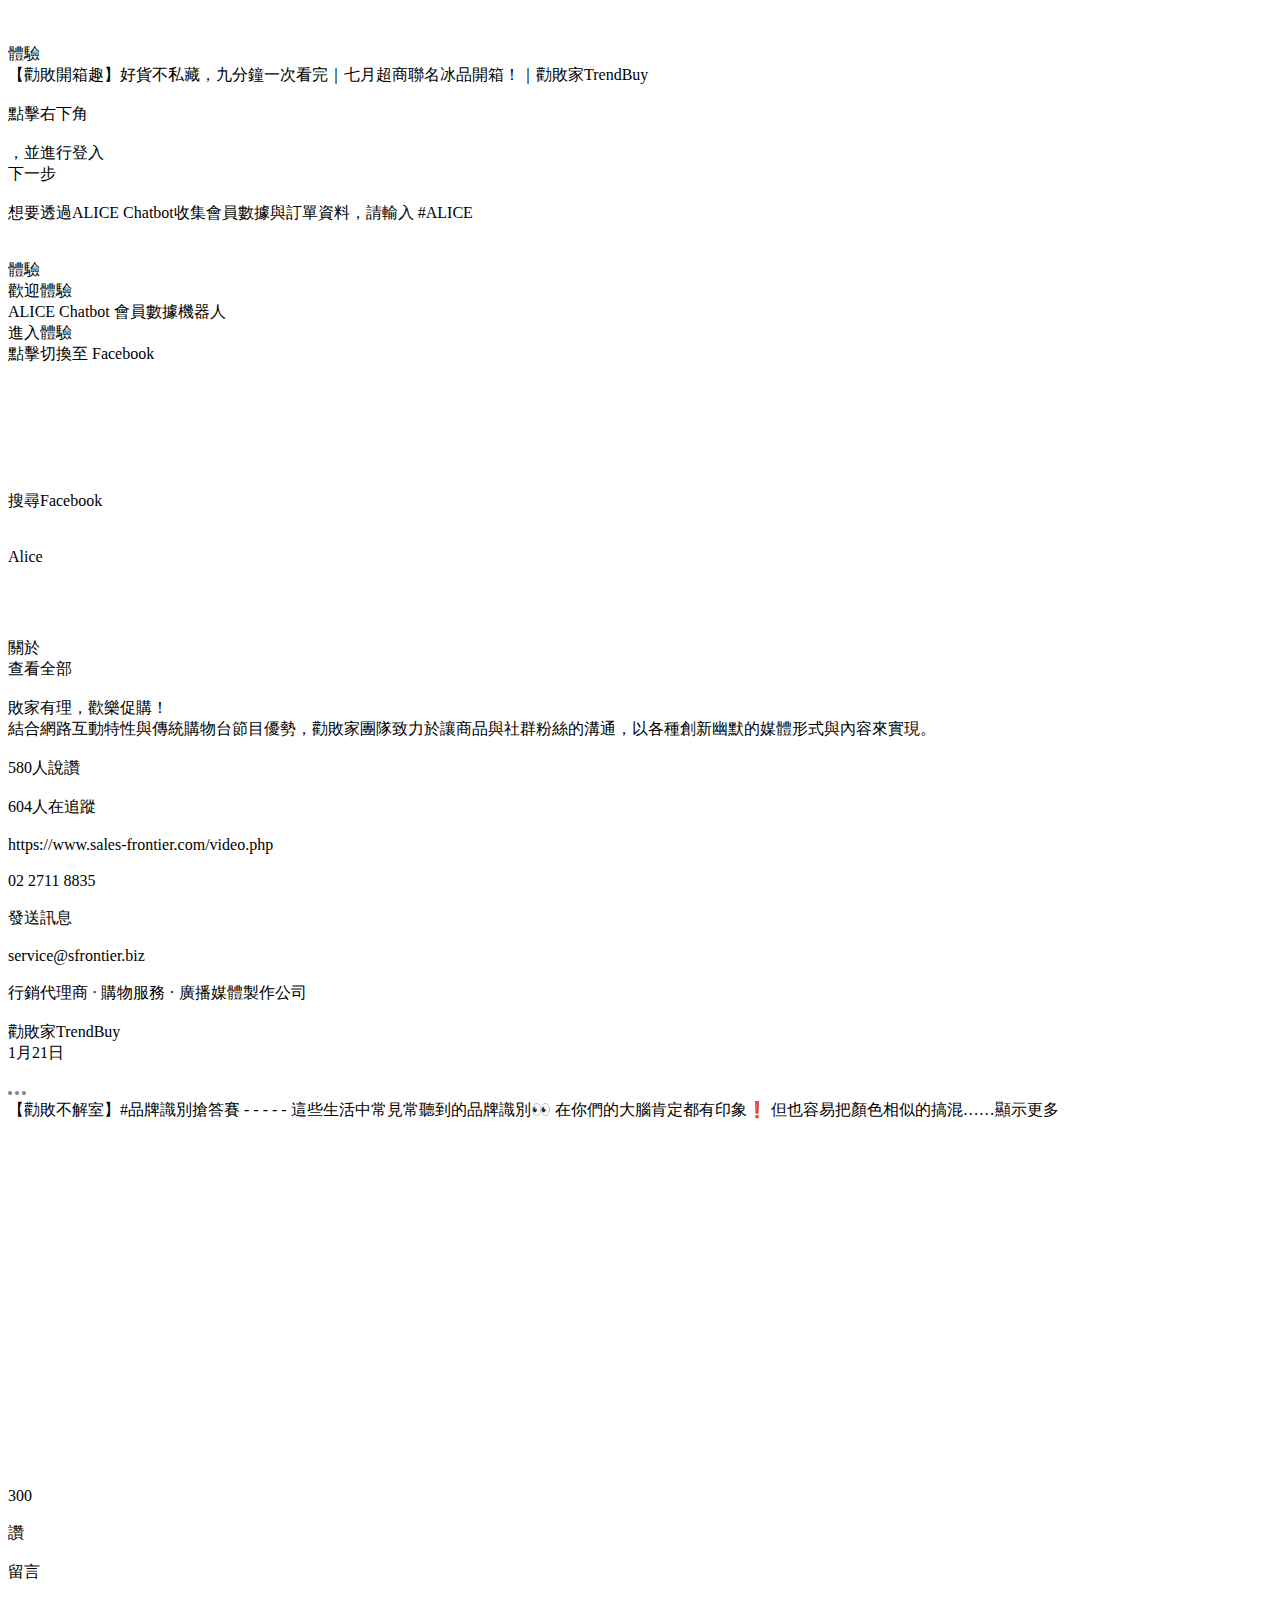
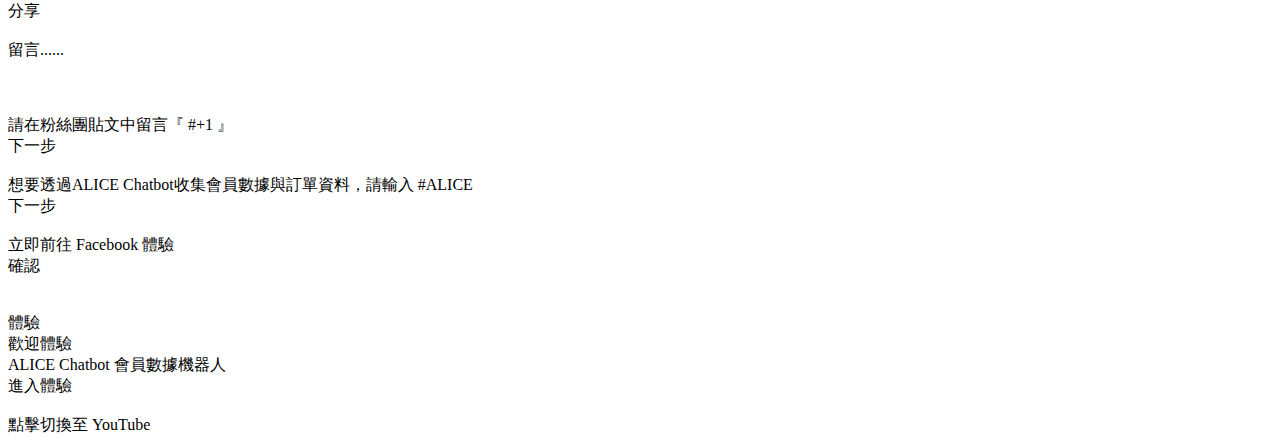
==== page.html @ ac426863 "test" ====
<!DOCTYPE html>
<html lang="zh-Hant">

<head>
    <meta charset="UTF-8">
    <meta http-equiv="X-UA-Compatible" content="IE=edge">
    <meta name="viewport" content="width=device-width, initial-scale=1.0">
    <title>ALICE chatbox</title>
    <script src="https://cdnjs.cloudflare.com/ajax/libs/lottie-web/5.9.2/lottie.min.js"
        integrity="sha512-R47oG09eydaf225nXyDdSWJ8frKwxkC7QIHXdPpbUx9KaAiC6akjpWxTBw1hb7whk7P2sJNuRhS2ljSBegnIPA=="
        crossorigin="anonymous" referrerpolicy="no-referrer"></script>
    <link rel="stylesheet" href="./css/page.css">
    <script src="https://cdnjs.cloudflare.com/ajax/libs/jquery/3.6.0/jquery.min.js"></script>
    <link rel="stylesheet" href="https://cdnjs.cloudflare.com/ajax/libs/animate.css/4.1.1/animate.min.css" />
    <style>
        .fb_dialog .fb_dialog_content iframe {
            right: 80px !important;
            bottom: 135px !important;
        }

        .fb_dialog_advanced .fb_dialog_content iframe {
            right: 80px !important;
            bottom: 135px !important;
        }

        .fb_invisible_flow span iframe {
            right: 85px !important;
            bottom: 190px !important;
            height: 500px !important;
        }

        .animate__flash {
            --animate-duration: 1.5s;
        }

        .fb_message {
            display: none;
        }
    </style>
</head>

<body>
    <div>
        <div class="page_flex">
            <div class="slider_main_img">
                <div id="case_slider_all_container" class="slider_all">
                    <div class="page_both">
                        <div class="yt">
                            <div class="yt_box box2_2">
                                <div class="yt_aside_video">
                                    <div class="yt_aside">
                                        <div class="yt_aside_img"><img class="yt_aside_img_img"
                                                src="./img/alice_logo.png" alt=""></div>
                                        <div class="yt_aside_title">
                                            <div class="yt_aside_title_img_div"><img class="yt_aside_title_img"
                                                    src="./img/yt_logo.png" alt=""></div>
                                            <div class="yt_aside_title_span">體驗</div>
                                        </div>
                                    </div>
                                    <div class="yt_main">
                                        <div class="YouTube_block_bg">
                                            <div class="YouTube_block" id="player"></div>
                                            <div class="YouTube_block_txt">
                                                【勸敗開箱趣】好貨不私藏，九分鐘一次看完｜七月超商聯名冰品開箱！｜勸敗家TrendBuy
                                            </div>
                                        </div>
                                        <div class="yt_hint_box_both">
                                            <div class="yt_hint_box yt_hint_box_1 animate__animated ">
                                                <div class="yt_hint_img_div"><img class="yt_hint_img"
                                                        src="./img/peter_avatar.png" alt=""></div>
                                                <div class="yt_hint_box_content">
                                                    <div>點擊右下角</div>
                                                    <div class="yt_hint_box_content_img_div"><img
                                                            class="yt_hint_box_content_img" src="./img/massage.svg"
                                                            alt=""></div>
                                                    <div>，並進行登入</div>
                                                    <div class="yt_pop_box_btn yt_pop_box_btn1">下一步</div>
                                                </div>
                                            </div>
                                        </div>
                                        <div class="yt_hint_box_both">
                                            <div class="yt_hint_box yt_hint_box_2 animate__animated animate__flash">
                                                <div class="yt_hint_img_div"><img class="yt_hint_img"
                                                        src="./img/peter_avatar.png" alt=""></div>
                                                <div class="yt_hint_box_content yt_hint_box_content_2">
                                                    想要透過ALICE Chatbot收集會員數據與訂單資料，請輸入 <span class="fb_blue">#ALICE</span>
                                                </div>
                                            </div>
                                        </div>
                                    </div>
                                </div>
                                <div class="yt_loding" id="yt_loding">
                                    <div class="yt_loding_bg">
                                        <div class="yt_loding_aside">
                                            <div class="yt_loding_aside_img">
                                                <img class="yt_loding_aside_img_img" src="./img/alice_logo.png" alt="">
                                            </div>
                                            <div class="yt_loding_aside_title">
                                                <div class="yt_loding_aside_title_img_div"><img
                                                        class="yt_loding_aside_title_img" src="./img/yt_logo.png"
                                                        alt=""></div>
                                                <div class="yt_loding_aside_title_span">體驗</div>
                                            </div>
                                        </div>
                                        <div class="yt_loding_peter_all">
                                            <div class="yt_loding_peter_div">
                                                <div class="yt_loding_peter_txt">歡迎體驗<br>
                                                    ALICE Chatbot 會員數據機器人
                                                </div>
                                                <div class="loding_peter_btn" id="yt_loding_close_btn">進入體驗</div>
                                            </div>
                                            <div class="yt_peter_head_div">
                                                <div class="yt_peter_head" id="yt_peter_head"></div>
                                            </div>
                                        </div>
                                        <div class="loding_tab_btn loding_tab_btn_yt">
                                            <div class="loding_tab_btn_txt">點擊切換至 Facebook</div>
                                            <div class="loding_tab_btn_img">
                                                <img src="./img/arrow.gif" alt="">
                                            </div>
                                        </div>
                                    </div>
                                </div>
                                <div class="slider_arrow slider_arrow_right" id="slider_arrow_right">
                                    <div><img class="slider_img_icon" src="./img/tab_facebook.svg" alt=""></div>
                                    <div class="slider_img_txt_div"><img class="slider_img_txt" src="./img/fb_logo.png"
                                            alt=""></div>
                                </div>
                            </div>
                        </div>
                    </div>
                    <div class="page_both">
                        <div class="fb">
                            <div class="fb_box">
                                <!-- tab -->
                                <div class="slider_arrow slider_arrow_left" id="slider_arrow_left">
                                    <div><img class="slider_img_icon" src="./img/tab_youtube.svg" alt=""></div>
                                    <div class="slider_img_txt_div_yt"><img class="slider_img_txt_yt"
                                            src="./img/yt_logo.png" alt=""></div>
                                </div><!-- tab -->
                                <div>
                                    <div class="fb_box_content">
                                        <div class="fb_nav_1">
                                            <div class="fb_nav_1_all">
                                                <div class="fb_nav_1_logo">
                                                    <img class="fb_nav_1_logo_icon" src="./img/facebook_logo.svg"
                                                        alt="">
                                                    <div class="fb_nav_1_search_bar">
                                                        <div class="fb_nav_1_search_bar_img"><img
                                                                src="./img/icon_search.svg" alt=""></div>
                                                        <div class="fb_nav_1_search_bar_txt">搜尋Facebook</div>
                                                    </div>
                                                </div>

                                                <div class="fb_nav_1_menu_icon">
                                                    <img src="./img/icon_home.svg" alt="">
                                                    <img src="./img/icon_video.svg" alt="">
                                                    <img src="./img/icon_shop.svg" alt="">
                                                    <img src="./img/icon_group.svg" alt="">
                                                    <img src="./img/icon_game.svg" alt="">
                                                </div>

                                                <div class="fb_nav_1_end">
                                                    <div class="fb_nav_1_user">
                                                        <div class="fb_nav_1_user_icon"><img
                                                                src="./img/peter_avatar.png" alt=""></div>
                                                        <div class="fb_nav_1_user_txt">Alice</div>
                                                    </div>
                                                    <div class="fb_nav_1_end_div"><img src="./img/icon_function.svg"
                                                            alt=""></div>
                                                    <div class="fb_nav_1_end_div"><img
                                                            src="./img/icon_massage_black.svg" alt=""></div>
                                                    <div class="fb_nav_1_end_div"><img src="./img/icon_bell.svg" alt="">
                                                    </div>
                                                    <div class="fb_nav_1_end_div"><img src="./img/icon_polygon.svg"
                                                            alt=""></div>
                                                </div>
                                            </div>
                                        </div>
                                        <div class="fb_content_all">
                                            <div class="fb_content">
                                                <div class="fb_content_r">
                                                    <div class="fb_content_r_all">
                                                        <div class="fb_content_r_title">
                                                            <div class="fb_content_r_title1">關於</div>
                                                            <div class="fb_content_r_title2">查看全部</div>
                                                        </div>
                                                        <div class="fb_content_r_about_all">
                                                            <div class="fb_content_r_about">
                                                                <div class="fb_content_r_about_icon"><img
                                                                        src="./img/icon_introduce.svg" alt=""></div>
                                                                <div class="fb_content_r_about_txt">敗家有理，歡樂促購！ <br>
                                                                    結合網路互動特性與傳統購物台節目優勢，勸敗家團隊致力於讓商品與社群粉絲的溝通，以各種創新幽默的媒體形式與內容來實現。
                                                                </div>
                                                            </div>
                                                            <div class="fb_content_r_about">
                                                                <div class="fb_content_r_about_icon"><img
                                                                        src="./img/icon_like.svg" alt=""></div>
                                                                <div class="fb_content_r_about_txt">580人說讚</div>
                                                            </div>
                                                            <div class="fb_content_r_about">
                                                                <div class="fb_content_r_about_icon"><img
                                                                        src="./img/icon_track.svg" alt=""></div>
                                                                <div class="fb_content_r_about_txt">604人在追蹤</div>
                                                            </div>
                                                            <div class="fb_content_r_about">
                                                                <div class="fb_content_r_about_icon"><img
                                                                        src="./img/icon_world.svg" alt=""></div>
                                                                <div class="fb_content_r_about_txt fb_blue">
                                                                    https://www.sales-frontier.com/video.php</div>
                                                            </div>
                                                            <div class="fb_content_r_about">
                                                                <div class="fb_content_r_about_icon"><img
                                                                        src="./img/icon_phone.svg" alt=""></div>
                                                                <div class="fb_content_r_about_txt">02 2711 8835</div>
                                                            </div>
                                                            <div class="fb_content_r_about">
                                                                <div class="fb_content_r_about_icon"><img
                                                                        src="./img/icon_massage.svg" alt=""></div>
                                                                <div class="fb_content_r_about_txt fb_blue">發送訊息</div>
                                                            </div>
                                                            <div class="fb_content_r_about">
                                                                <div class="fb_content_r_about_icon"><img
                                                                        src="./img/icon_mail.svg" alt=""></div>
                                                                <div class="fb_content_r_about_txt fb_blue">
                                                                    service@sfrontier.biz</div>
                                                            </div>
                                                            <div class="fb_content_r_about">
                                                                <div class="fb_content_r_about_icon"><img
                                                                        src="./img/icon_file.svg" alt=""></div>
                                                                <div class="fb_content_r_about_txt1 fb_blue ">行銷代理商 ·
                                                                    購物服務 · 廣播媒體製作公司</div>
                                                            </div>
                                                        </div>
                                                    </div>
                                                </div>
                                                <div class="fb_content_l">
                                                    <div class="fb_content_l_all">
                                                        <div class="fb_content_l_title">
                                                            <div class="fb_content_l_title_all">
                                                                <div class="fb_content_l_title_img"><img
                                                                        src="./img/prodigal.jpg" alt=""></div>
                                                                <div class="fb_content_l_title_txt">
                                                                    <div class="fb_content_l_title_txt_name">勸敗家TrendBuy
                                                                    </div>
                                                                    <div class="fb_content_l_title_txt_flex">
                                                                        <div class="fb_content_l_title_txt_date">1月21日
                                                                        </div>
                                                                        <div class="fb_content_l_title_txt_icon"><img
                                                                                src="./img/group.svg" alt=""></div>
                                                                    </div>
                                                                </div>
                                                            </div>
                                                            <div class="">
                                                                <svg width="18" height="5" viewBox="0 0 18 5"
                                                                    fill="none" xmlns="http://www.w3.org/2000/svg">
                                                                    <circle cx="2.07692" cy="2.07692" r="2.07692"
                                                                        fill="#878787" />
                                                                    <circle cx="8.9999" cy="2.07692" r="2.07692"
                                                                        fill="#878787" />
                                                                    <circle cx="15.9232" cy="2.07692" r="2.07692"
                                                                        fill="#878787" />
                                                                </svg>
                                                            </div>
                                                        </div>
                                                        <div class="fb_content_l_word">
                                                            【勸敗不解室】#品牌識別搶答賽
                                                            - - - - -
                                                            這些生活中常見常聽到的品牌識別👀
                                                            在你們的大腦肯定都有印象❗
                                                            但也容易把顏色相似的搞混……顯示更多
                                                        </div>
                                                        <div class="fb_video"><iframe width="613.09" height="343.83"
                                                                src="https://www.youtube.com/embed/gId9xFyID0o"
                                                                title="YouTube video player" frameborder="0"
                                                                allow="accelerometer; autoplay; clipboard-write; encrypted-media; gyroscope; picture-in-picture"
                                                                allowfullscreen></iframe>

                                                        </div>
                                                        <div class="fb_content_l_bottom">
                                                            <div class="fb_content_l_bottom_1">
                                                                <div class="fb_content_l_bottom_1_icon"><img
                                                                        src="./img/icon_like_massage.svg" alt=""></div>
                                                                <div class="fb_content_l_bottom_1_num">300</div>
                                                            </div>
                                                            <div class="fb_content_l_line"></div>
                                                            <div class="fb_content_l_bottom_2">
                                                                <div class="fb_content_l_bottom_2_group">
                                                                    <div class="fb_content_l_bottom_2_icon">
                                                                        <img src="./img/icon_like_white.svg" alt="">
                                                                    </div>
                                                                    <div class="fb_content_l_bottom_2_txt">讚</div>
                                                                </div>
                                                                <div class="fb_content_l_bottom_2_group">
                                                                    <div class="fb_content_l_bottom_2_icon">
                                                                        <img src="./img/icon_massages.svg" alt="">
                                                                    </div>
                                                                    <div class="fb_content_l_bottom_2_txt">留言</div>
                                                                </div>
                                                                <div class="fb_content_l_bottom_2_group">
                                                                    <div class="fb_content_l_bottom_2_icon">
                                                                        <img src="./img/icon_share.svg" alt="">
                                                                    </div>
                                                                    <div class="fb_content_l_bottom_2_txt">分享</div>
                                                                </div>
                                                            </div>
                                                            <div class="fb_content_l_line"></div>
                                                            <div class="fb_content_l_bottom_3">
                                                                <div class="fb_content_l_bottom_3_icon"><img
                                                                        src="./img/avatar_line.svg" alt=""></div>
                                                                <div class="fb_content_l_bottom_3_content">
                                                                    <div class="fb_content_l_bottom_3_content_txt">
                                                                        留言......</div>
                                                                    <div class="fb_content_l_bottom_3_content_icon">
                                                                        <img src="./img/icon_emoji.svg" alt="">
                                                                        <img src="./img/icon_camera.svg" alt="">
                                                                        <img src="./img/icon_gif.svg" alt="">
                                                                        <img src="./img/icon_sticker.svg" alt="">
                                                                    </div>
                                                                </div>
                                                            </div>
                                                            <div class="fb_content_l_bottom_3_gif">
                                                                <div id="fb_content_gif_img"></div>
                                                                <!-- <div class="fb_content_l_bottom_3_content_icon2">
                                                                    <img src="./img/icon_emoji.svg" alt="">
                                                                    <img src="./img/icon_camera.svg" alt="">
                                                                    <img src="./img/icon_gif.svg" alt="">
                                                                    <img src="./img/icon_sticker.svg" alt="">
                                                                </div> -->
                                                            </div>
                                                            <div class="fb_content_l_bottom_3_img">
                                                                <img src="./img/fb_massage.png" alt="">
                                                            </div>
                                                            <div class="fb_content_l_bottom_3_gif2">
                                                                <div class="fb_content_gif_keyin"
                                                                    id="fb_content_gif_keyin"></div>
                                                            </div>
                                                        </div>
                                                    </div>
                                                </div>
                                            </div>
                                        </div>
                                    </div>
                                </div>
                            </div>
                            <div class="fb_pop_box">
                                <div class="fb_pop_box_big_bg fb_pop_box_big_bg1">
                                    <div class="fb_pop_box_bg fb_pop_box_bg1">
                                        <div class="fb_pop_box_img"><img src="./img/peter_avatar.png" alt="">
                                        </div>
                                        <div class="fb_pop_box_txt">請在粉絲團貼文中留言『 <span class="fb_blue">#+1</span>
                                            』</div>
                                        <div class="fb_pop_box_btn fb_pop_box_btn1">下一步</div>
                                    </div>
                                </div>
                                <div class="fb_pop_box_big_bg fb_pop_box_big_bg2">
                                    <div class="fb_pop_box_bg fb_pop_box_bg2">
                                        <div class="fb_pop_box_img fb_pop_box_img2"><img src="./img/peter_avatar.png"
                                                alt=""></div>
                                        <div class="fb_pop_box_txt fb_pop_box_txt2">
                                            想要透過ALICE Chatbot收集會員數據與訂單資料，請輸入 <span class="fb_blue">#ALICE</span>
                                        </div>
                                        <div class="fb_pop_box_btn fb_pop_box_btn2">下一步</div>
                                    </div>
                                </div>
                                <div class="fb_pop_box_big_bg fb_pop_box_big_bg3">
                                    <div class="fb_pop_box_bg fb_pop_box_bg3">
                                        <div class="fb_pop_box_img">
                                            <img src="./img/peter_avatar.png" alt="">
                                        </div>
                                        <div class="fb_pop_box_txt">立即前往 Facebook 體驗</div>
                                        <div class="fb_pop_box_btn fb_pop_box_btn3">確認</div>
                                    </div>
                                </div>
                            </div>
                            <div class="fb_loding" id="fb_loding">
                                <div class="fb_loding_bg">
                                    <div class="fb_aside">
                                        <div class="fb_aside_img"><img class="fb_aside_img_img"
                                                src="./img/alice_logo.png" alt=""></div>
                                        <div class="fb_aside_title">
                                            <div class="fb_aside_title_img_div">
                                                <img class="fb_aside_title_img" src="./img/fb_logo.png" alt="">
                                            </div>
                                            <div class="fb_aside_title_span">體驗</div>
                                        </div>
                                    </div>
                                    <div class="fb_loding_peter_all">
                                        <div class="fb_loding_peter_div">
                                            <div class="fb_loding_peter_txt">歡迎體驗<br>
                                                ALICE Chatbot 會員數據機器人
                                            </div>
                                            <div class="loding_peter_btn loding_peter_btn2" id="fb_loding_close_btn">
                                                進入體驗</div>
                                        </div>
                                        <div class="fb_peter_head_div">
                                            <div class="fb_peter_head" id="fb_peter_head"></div>
                                        </div>
                                    </div>
                                    <div class="loding_tab_btn loding_tab_btn_fb">
                                        <div class="loding_tab_btn_img2">
                                            <img src="./img/arrow.gif" alt="">
                                        </div>
                                        <div class="loding_tab_btn_txt">點擊切換至 YouTube</div>

                                    </div>
                                </div>
                            </div>
                        </div>
                    </div>
                </div>

            </div>
        </div>
        <!-- Messenger 洽談外掛程式 Code -->
        <div class="fb_message" id="fb_message">
            <!-- Messenger 洽談外掛程式 Code -->
            <div id="fb-root"></div>

            <!-- Your 洽談外掛程式 code -->
            <div id="fb-customer-chat" class="fb-customerchat">
            </div>
        </div>
    </div>
    </div>
    <script> //切換＃後方網址判斷式
        var url = location.hash;
        const url_container = document.getElementById('case_slider_all_container');
        const fb_message_container = document.getElementById('fb-root');
        if (url === '#AliceChatBox2') {
            url_container.style.position = 'relative';
            url_container.style.right = '50%';
            fb_message_container.style.display = 'none';
        }
        function fb_play_btn() {
            setTimeout(function () {
                $("div.fb_loding_peter_div").fadeIn(1000);
            }, 1000);
            setTimeout(function () {
                $("div.loding_tab_btn_fb").fadeIn(1000);
                $("div.loding_tab_btn_fb").css('display', 'flex');
            }, 2000);
            setTimeout(function () {
                $("div.fb_loding").fadeOut(1000);
            }, 7000);
            // ==============  fb淡入 ===============
            $("#fb_loding_close_btn").click(function () {
                $(".fb_pop_box_bg1").fadeIn(1000);
                $(".fb_pop_box_bg1").css('display', 'flex');
            });
            setTimeout(function () {
                $(".fb_pop_box_bg1").fadeIn(1000);
                $(".fb_pop_box_bg1").css('display', 'flex');
            }, 8000);
        };
        function yt_play_btn() {
            setTimeout(function () {
                $("div.yt_loding_peter_div").fadeIn(1000);
            }, 1000);
            setTimeout(function () {
                $("div.loding_tab_btn_yt").fadeIn(1000);
                $("div.loding_tab_btn_yt").css('display', 'flex');
            }, 2000);
            setTimeout(function () {
                $("div.yt_loding").fadeOut(1000);
            }, 7000);
            // ==============  yt閃爍動畫  ===============
            $("#yt_loding_close_btn").click(function () {
                $(".yt_hint_box_1").addClass('animate__flash');
            });
            setTimeout(function () {
                $(".yt_hint_box_1").addClass('animate__flash');
            }, 8000);
        };

        if (url === '#AliceChatBox2') {
            fb_play_btn();
        };
        if (url === '#AliceChatBox1') {
            yt_play_btn();
        };

        const fb_arrow_left = document.getElementById('slider_arrow_left');
        const yt_arrow_right = document.getElementById('slider_arrow_right');
        fb_arrow_left.addEventListener('click', function () {
            yt_play_btn();
        });
        yt_arrow_right.addEventListener('click', function () {
            fb_play_btn();
        });
        // ==========================  loging 頁面的peter json動畫  =============================
        const yt = lottie.loadAnimation({
            container: yt_peter_head,
            animType: 'svg',
            loop: true,
            path: './img/animate/peter_yt/peter1-1.json',
        });
        const fb = lottie.loadAnimation({
            container: fb_peter_head,
            animType: 'svg',
            loop: true,
            path: './img/animate/peter_fb/peter2.json',
        });

    </script>


    <script src="./js/page.js"></script>


    <script>
        var chatbox = document.getElementById('fb-customer-chat');
        chatbox.setAttribute("page_id", "106663684732994");
        chatbox.setAttribute("attribution", "biz_inbox");
    </script>

    <!-- Your SDK code -->
    <script>
        window.fbAsyncInit = function () {
            FB.init({
                xfbml: true,
                version: 'v13.0'
            });
        };

        (function (d, s, id) {
            var js, fjs = d.getElementsByTagName(s)[0];
            if (d.getElementById(id)) return;
            js = d.createElement(s); js.id = id;
            js.src = 'https://connect.facebook.net/zh_TW/sdk/xfbml.customerchat.js';
            fjs.parentNode.insertBefore(js, fjs);
        }(document, 'script', 'facebook-jssdk'));
    </script>














    <script>  // yt script
        // ==============  yt點擊登入後換div 字  ===============
        $(".yt_pop_box_btn1").click(function () {
            $(".yt_hint_box_1").css('display', 'none');
            $(".yt_hint_box_2").css('display', 'flex');
        });
        // $("._a2zk").click(function () {
        //     $(".yt_hint_box_1").css('display', 'none');
        //     $(".yt_hint_box_2").css('display', 'flex');
        // });
        // ==============  yt -> fb message 延後顯示===============
        $("#yt_loding_close_btn").click(function () {
            setTimeout(function () {
                $(".fb_message").css('display', 'flex');
            }, 3000);
        });
        setTimeout(function () {
            $(".fb_message").css('display', 'flex');
        }, 9000);
        $(".yt_aside").click(function () {
            window.location.href = "./index.html";
        });
    </script>
    <script>// fb script
        const fb_gif = lottie.loadAnimation({
            container: fb_content_gif_img,
            animType: 'svg',
            loop: false,
            autoplay: false,
            path: './img/animate/key+1/alice1.json',
        });
        const fb_gif2 = lottie.loadAnimation({
            container: fb_content_gif_keyin,
            animType: 'svg',
            loop: false,
            autoplay: false,
            path: './img/animate/keyin/alice2.json',
        });
        // ==============  fb 點選下一步 移除灰底 ===============
        $(".fb_pop_box_btn1").click(function () {
            $(".fb_pop_box_big_bg1").css('display', 'none');
            $(".fb_content_l_bottom_3").css('display', 'none');
            $(".fb_content_l_bottom_3_gif").css('display', 'block');
            fb_gif.play();
            // $(document).ready(function () {
            //     $(".fb_content_l_bottom_3_gif").prepend('<div id="fb_content_gif_img"></div>');
            // });
            setTimeout(function () {
                $(".fb_content_l_bottom_3_img").animate({ bottom: '0px' });
            }, 2000);
            setTimeout(function () {
                $(".fb_pop_box_big_bg2").css('display', 'block');
                $(".fb_pop_box_bg2").fadeIn(1000);
                $(".fb_pop_box_bg2").css('display', 'flex');
            }, 3000);
        });
        // ============= 第二個 下一步 ==================
        $(".fb_pop_box_btn2").click(function () {
            $(".fb_pop_box_big_bg2").css('display', 'none');
            $(".fb_content_l_bottom_3_img").css('display', 'none');
            setTimeout(function () {
                $(".fb_content_l_bottom_3_gif2").animate({ bottom: '0px' });
                fb_gif2.play();
            }, 800);

            setTimeout(function () {
                $(".fb_pop_box_big_bg3").css('display', 'block');
                $(".fb_pop_box_bg3").fadeIn(1000);
                $(".fb_pop_box_bg3").css('display', 'flex');
            }, 3000);
        });
        // ============= 第三個 下一步 ==================
        $(".fb_pop_box_btn3").click(function () {
            window.location.href = "https://www.facebook.com/TrendBuyChannel/";
        });
    </script>

</body>

</html>
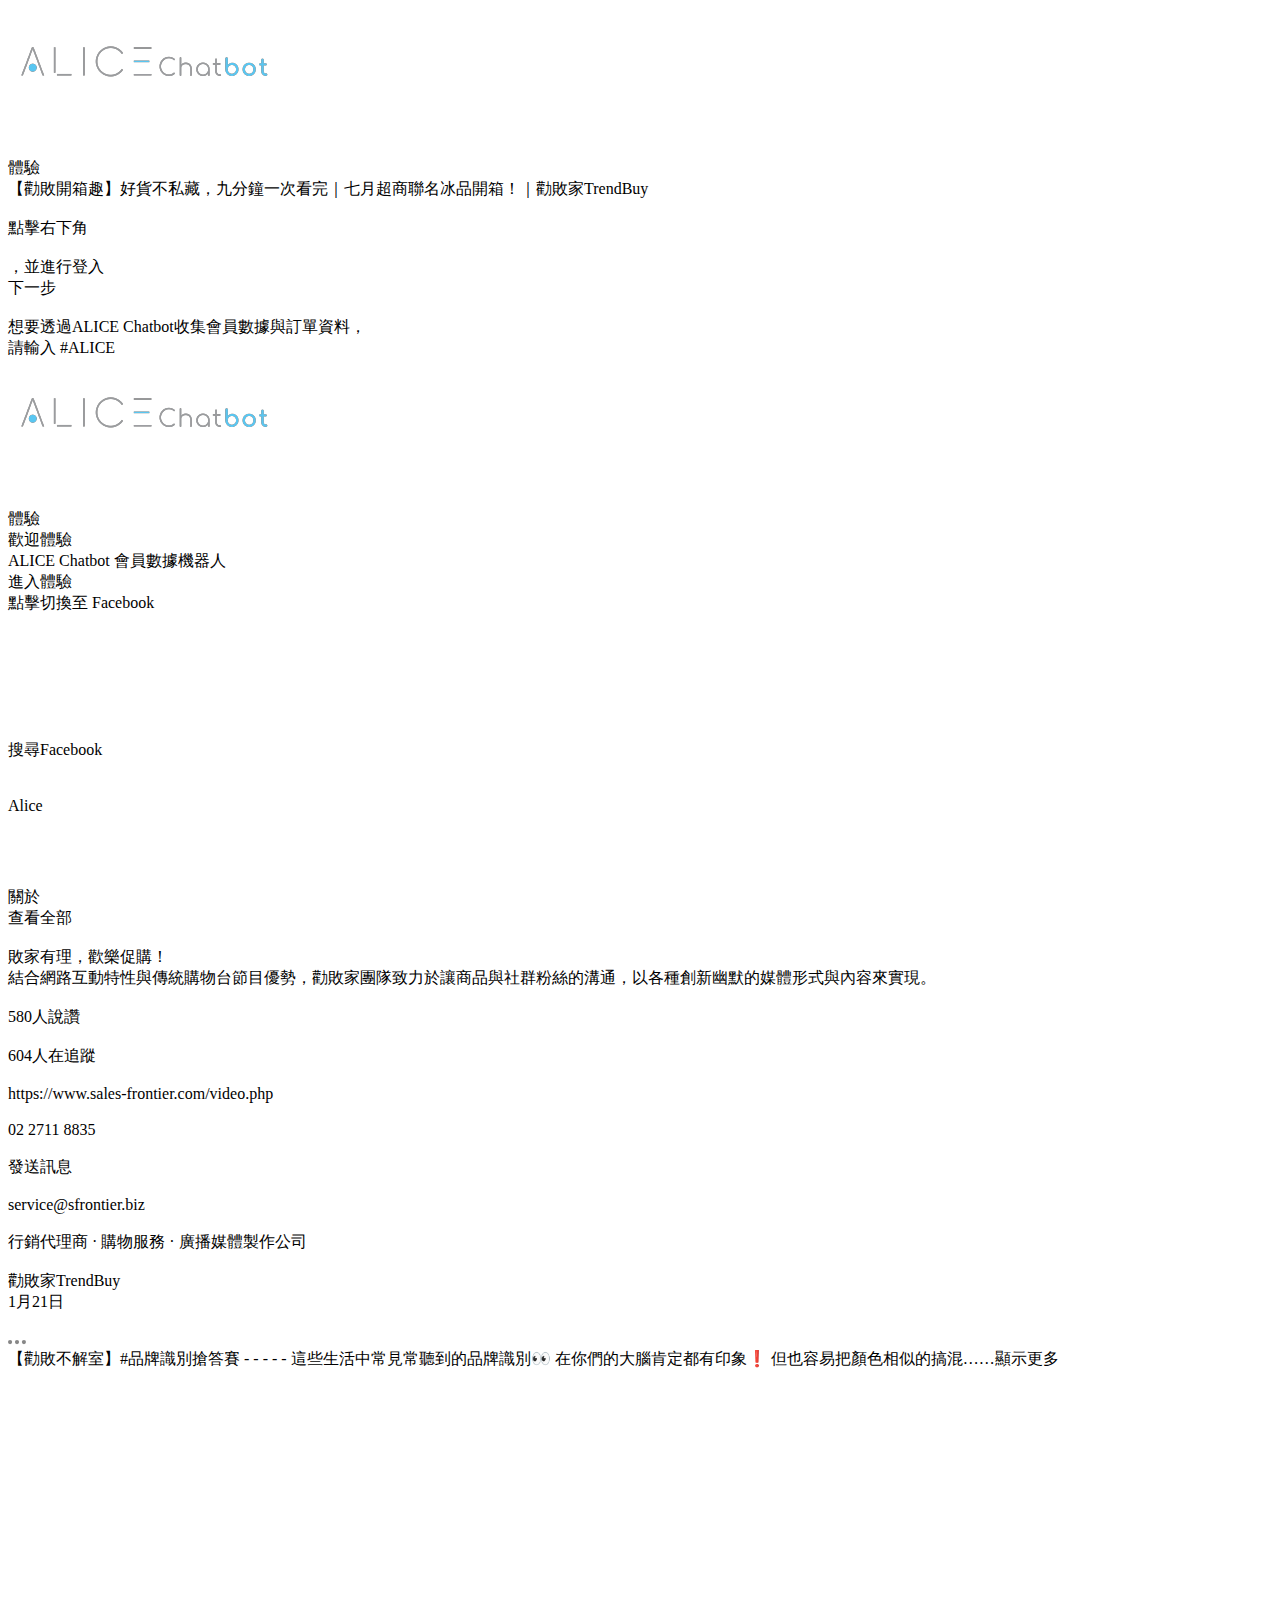
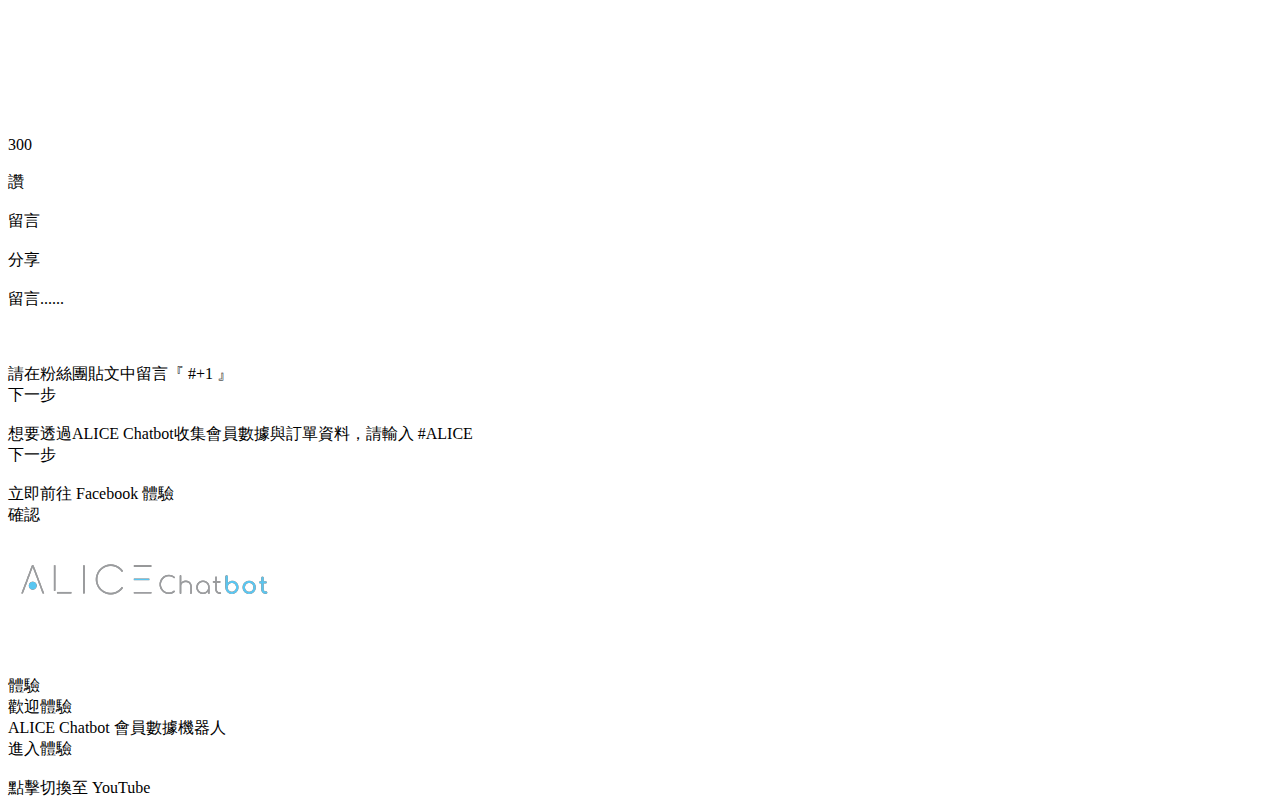
==== commit 448fbfac: "test" ====
--- a/page.html
+++ b/page.html
@@ -5,7 +5,7 @@
     <meta charset="UTF-8">
     <meta http-equiv="X-UA-Compatible" content="IE=edge">
     <meta name="viewport" content="width=device-width, initial-scale=1.0">
-    <title>ALICE chatbox</title>
+    <title>ALICE chatbot</title>
     <script src="https://cdnjs.cloudflare.com/ajax/libs/lottie-web/5.9.2/lottie.min.js"
         integrity="sha512-R47oG09eydaf225nXyDdSWJ8frKwxkC7QIHXdPpbUx9KaAiC6akjpWxTBw1hb7whk7P2sJNuRhS2ljSBegnIPA=="
         crossorigin="anonymous" referrerpolicy="no-referrer"></script>
@@ -15,17 +15,17 @@
     <style>
         .fb_dialog .fb_dialog_content iframe {
             right: 80px !important;
-            bottom: 135px !important;
+            /* bottom: 135px !important; */
         }
 
         .fb_dialog_advanced .fb_dialog_content iframe {
             right: 80px !important;
-            bottom: 135px !important;
+            /* bottom: 135px !important; */
         }
 
         .fb_invisible_flow span iframe {
             right: 85px !important;
-            bottom: 190px !important;
+            /* bottom: 190px !important; */
             height: 500px !important;
         }
 
@@ -83,7 +83,8 @@
                                                 <div class="yt_hint_img_div"><img class="yt_hint_img"
                                                         src="./img/peter_avatar.png" alt=""></div>
                                                 <div class="yt_hint_box_content yt_hint_box_content_2">
-                                                    想要透過ALICE Chatbot收集會員數據與訂單資料，請輸入 <span class="fb_blue">#ALICE</span>
+                                                    想要透過ALICE Chatbot收集會員數據與訂單資料，<br>
+                                                    請輸入 <span class="fb_blue">#ALICE</span>
                                                 </div>
                                             </div>
                                         </div>
@@ -427,11 +428,19 @@
         var url = location.hash;
         const url_container = document.getElementById('case_slider_all_container');
         const fb_message_container = document.getElementById('fb-root');
-        if (url === '#AliceChatBox2') {
+        if (url === '#AliceChatBot_Facebook') {
             url_container.style.position = 'relative';
             url_container.style.right = '50%';
             fb_message_container.style.display = 'none';
         }
+        // ==============  yt -> fb message 延後顯示===============
+        function fb_message_delay() {
+            $("#yt_loding_close_btn").click(function () {
+                setTimeout(function () {
+                    $(".fb_message").css('display', 'flex');
+                }, 1000);
+            });
+        }
         function fb_play_btn() {
             setTimeout(function () {
                 $("div.fb_loding_peter_div").fadeIn(1000);
@@ -440,18 +449,18 @@
                 $("div.loding_tab_btn_fb").fadeIn(1000);
                 $("div.loding_tab_btn_fb").css('display', 'flex');
             }, 2000);
-            setTimeout(function () {
-                $("div.fb_loding").fadeOut(1000);
-            }, 7000);
+            // setTimeout(function () {
+            //     $("div.fb_loding").fadeOut(1000);
+            // }, 7000);
             // ==============  fb淡入 ===============
             $("#fb_loding_close_btn").click(function () {
                 $(".fb_pop_box_bg1").fadeIn(1000);
                 $(".fb_pop_box_bg1").css('display', 'flex');
             });
-            setTimeout(function () {
-                $(".fb_pop_box_bg1").fadeIn(1000);
-                $(".fb_pop_box_bg1").css('display', 'flex');
-            }, 8000);
+            // setTimeout(function () {
+            //     $(".fb_pop_box_bg1").fadeIn(1000);
+            //     $(".fb_pop_box_bg1").css('display', 'flex');
+            // }, 8000);
         };
         function yt_play_btn() {
             setTimeout(function () {
@@ -461,31 +470,35 @@
                 $("div.loding_tab_btn_yt").fadeIn(1000);
                 $("div.loding_tab_btn_yt").css('display', 'flex');
             }, 2000);
-            setTimeout(function () {
-                $("div.yt_loding").fadeOut(1000);
-            }, 7000);
+            // setTimeout(function () {
+            //     $("div.yt_loding").fadeOut(1000);
+            // }, 7000);
             // ==============  yt閃爍動畫  ===============
             $("#yt_loding_close_btn").click(function () {
                 $(".yt_hint_box_1").addClass('animate__flash');
             });
-            setTimeout(function () {
-                $(".yt_hint_box_1").addClass('animate__flash');
-            }, 8000);
+            // setTimeout(function () {
+            //     $(".yt_hint_box_1").addClass('animate__flash');
+            // }, 8000);
         };
 
-        if (url === '#AliceChatBox2') {
+        if (url === '#AliceChatBot_Facebook') {
             fb_play_btn();
         };
-        if (url === '#AliceChatBox1') {
+        if (url === '#AliceChatBot_Youtube') {
             yt_play_btn();
+            fb_message_delay();
         };
 
         const fb_arrow_left = document.getElementById('slider_arrow_left');
         const yt_arrow_right = document.getElementById('slider_arrow_right');
         fb_arrow_left.addEventListener('click', function () {
+            location.hash = '#AliceChatBot_Youtube';
             yt_play_btn();
+            fb_message_delay();
         });
         yt_arrow_right.addEventListener('click', function () {
+            location.hash = '#AliceChatBot_Facebook';
             fb_play_btn();
         });
         // ==========================  loging 頁面的peter json動畫  =============================
@@ -503,71 +516,18 @@
         });
 
     </script>
-
-
-    <script src="./js/page.js"></script>
-
-
-    <script>
-        var chatbox = document.getElementById('fb-customer-chat');
-        chatbox.setAttribute("page_id", "106663684732994");
-        chatbox.setAttribute("attribution", "biz_inbox");
-    </script>
-
-    <!-- Your SDK code -->
-    <script>
-        window.fbAsyncInit = function () {
-            FB.init({
-                xfbml: true,
-                version: 'v13.0'
-            });
-        };
-
-        (function (d, s, id) {
-            var js, fjs = d.getElementsByTagName(s)[0];
-            if (d.getElementById(id)) return;
-            js = d.createElement(s); js.id = id;
-            js.src = 'https://connect.facebook.net/zh_TW/sdk/xfbml.customerchat.js';
-            fjs.parentNode.insertBefore(js, fjs);
-        }(document, 'script', 'facebook-jssdk'));
-    </script>
-
-
-
-
-
-
-
-
-
-
-
-
-
-
     <script>  // yt script
         // ==============  yt點擊登入後換div 字  ===============
         $(".yt_pop_box_btn1").click(function () {
             $(".yt_hint_box_1").css('display', 'none');
             $(".yt_hint_box_2").css('display', 'flex');
         });
-        // $("._a2zk").click(function () {
-        //     $(".yt_hint_box_1").css('display', 'none');
-        //     $(".yt_hint_box_2").css('display', 'flex');
-        // });
-        // ==============  yt -> fb message 延後顯示===============
-        $("#yt_loding_close_btn").click(function () {
-            setTimeout(function () {
-                $(".fb_message").css('display', 'flex');
-            }, 3000);
-        });
-        setTimeout(function () {
-            $(".fb_message").css('display', 'flex');
-        }, 9000);
+
         $(".yt_aside").click(function () {
             window.location.href = "./index.html";
         });
     </script>
+    <script src="./js/page.js"></script>
     <script>// fb script
         const fb_gif = lottie.loadAnimation({
             container: fb_content_gif_img,
@@ -618,10 +578,32 @@
         });
         // ============= 第三個 下一步 ==================
         $(".fb_pop_box_btn3").click(function () {
-            window.location.href = "https://www.facebook.com/TrendBuyChannel/";
+            window.open("https://www.facebook.com/TrendBuyChannel/");
         });
     </script>
-
+    <script>
+        var chatbox = document.getElementById('fb-customer-chat');
+        chatbox.setAttribute("page_id", "106663684732994");
+        chatbox.setAttribute("attribution", "biz_inbox");
+    </script>
+
+    <!-- Your SDK code -->
+    <script>
+        window.fbAsyncInit = function () {
+            FB.init({
+                xfbml: true,
+                version: 'v13.0'
+            });
+        };
+
+        (function (d, s, id) {
+            var js, fjs = d.getElementsByTagName(s)[0];
+            if (d.getElementById(id)) return;
+            js = d.createElement(s); js.id = id;
+            js.src = 'https://connect.facebook.net/zh_TW/sdk/xfbml.customerchat.js';
+            fjs.parentNode.insertBefore(js, fjs);
+        }(document, 'script', 'facebook-jssdk'));
+    </script>
 </body>
 
 </html>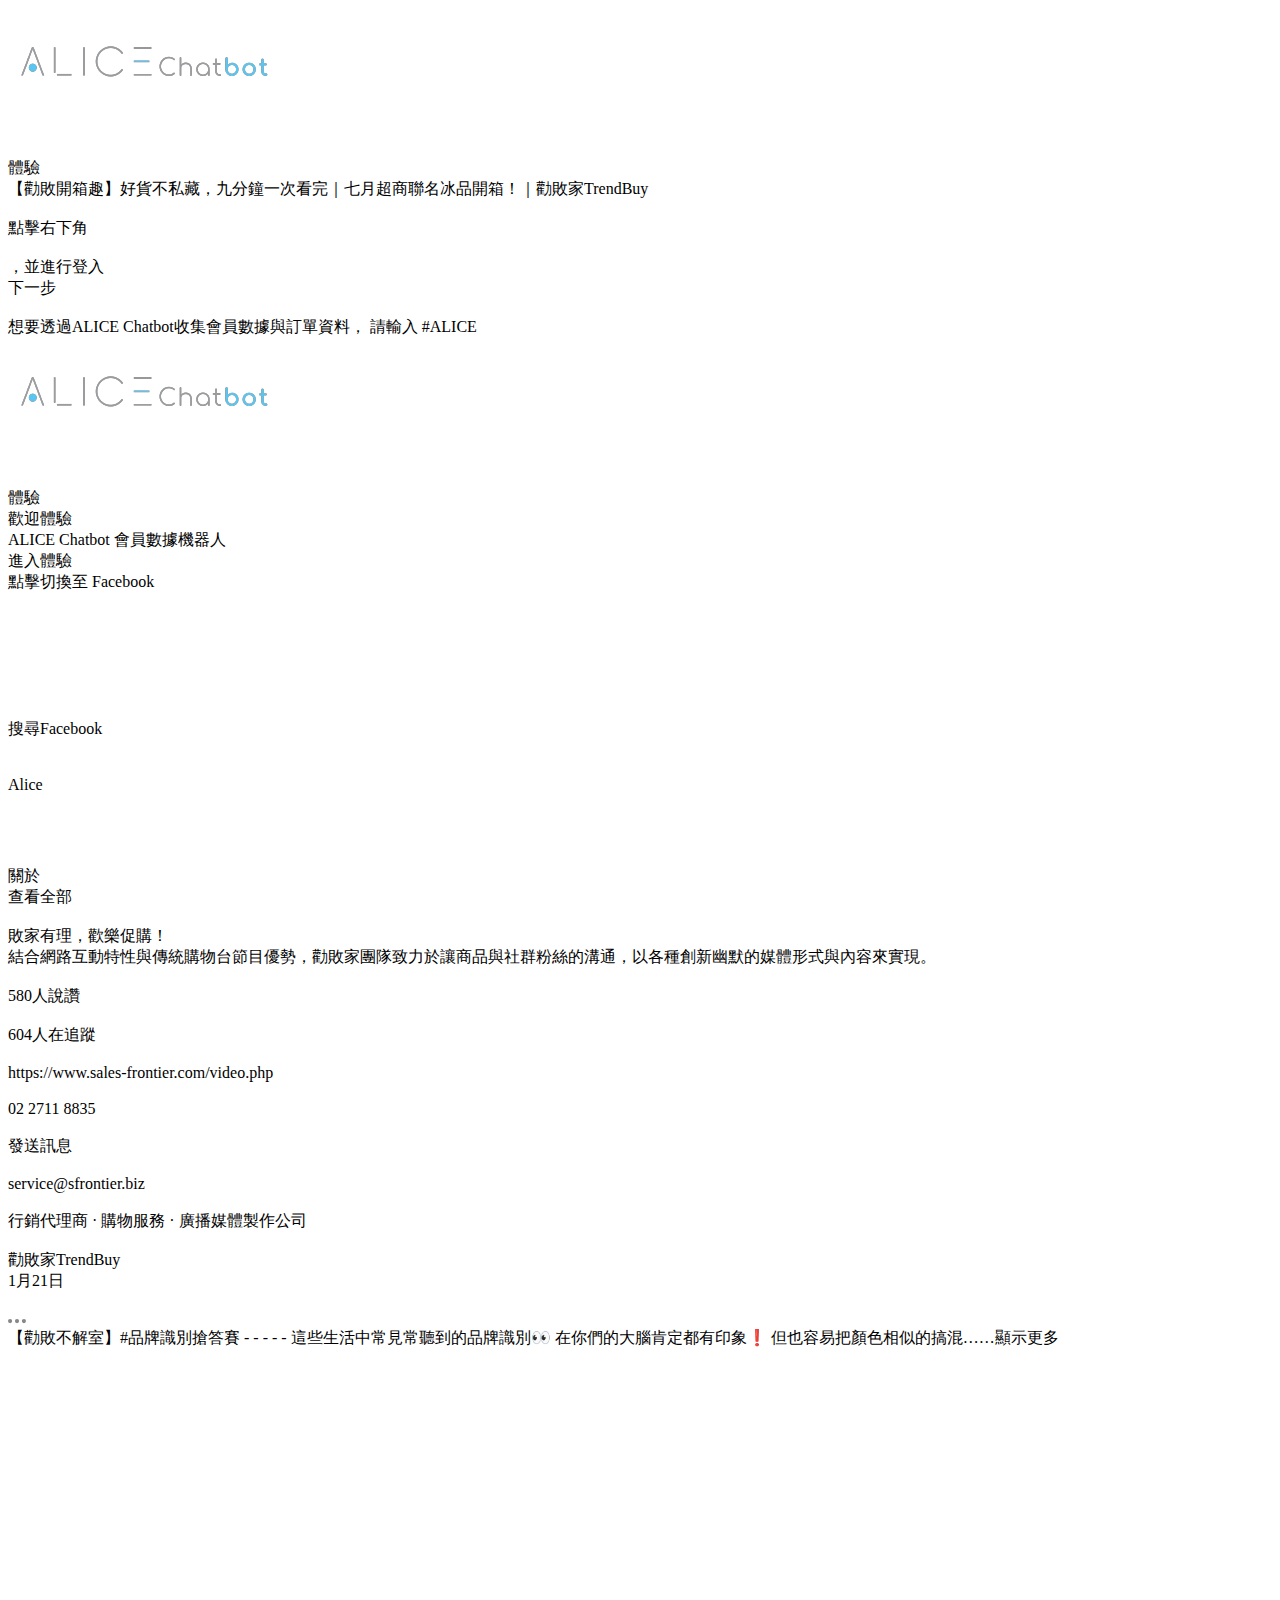
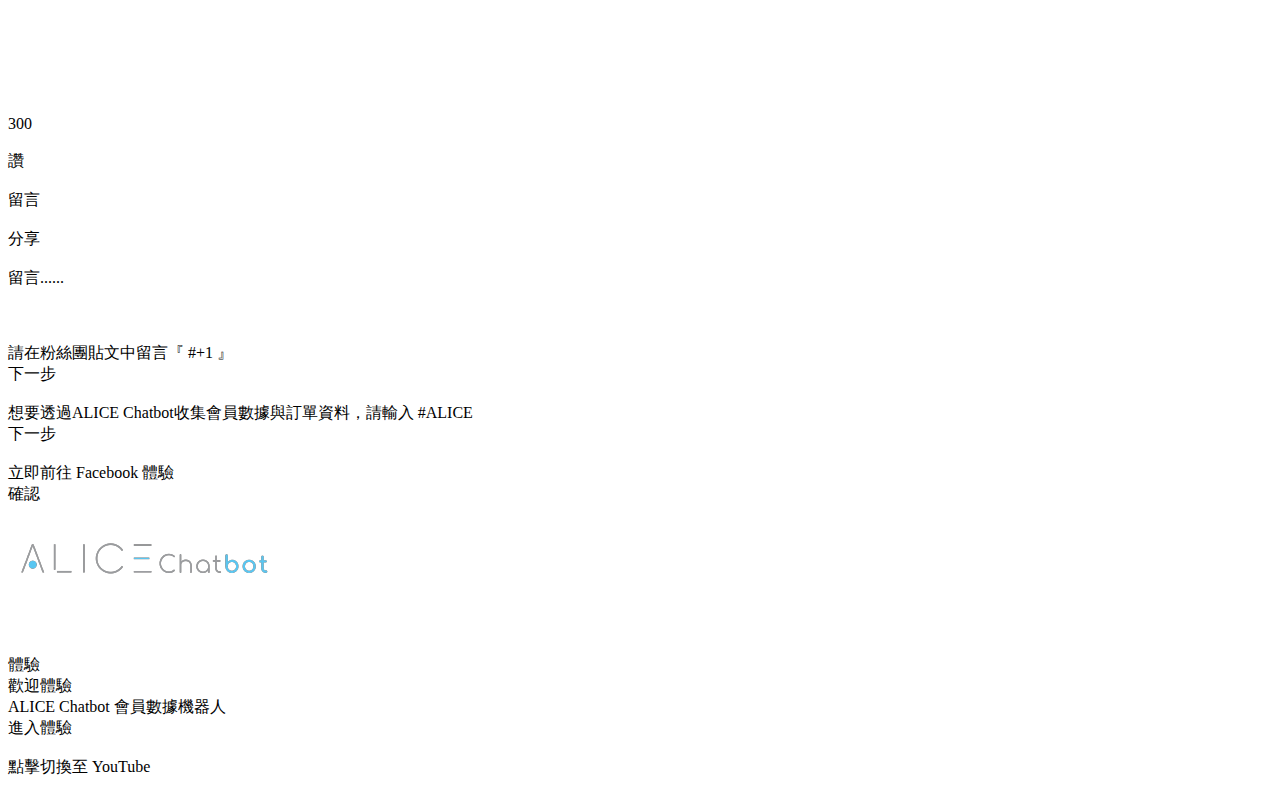
==== commit 1e3e1279: "test" ====
--- a/page.html
+++ b/page.html
@@ -27,6 +27,18 @@
             right: 85px !important;
             /* bottom: 190px !important; */
             height: 500px !important;
+        }
+
+        @media (max-width: 1199.98px) {
+            .fb_invisible_flow span iframe {
+                /* width: 300px !important; */
+            }
+        }
+
+        @media (max-width: 960.98px) {
+            .fb_invisible_flow span iframe {
+                /* width: 250px !important; */
+            }
         }
 
         .animate__flash {
@@ -69,11 +81,14 @@
                                                 <div class="yt_hint_img_div"><img class="yt_hint_img"
                                                         src="./img/peter_avatar.png" alt=""></div>
                                                 <div class="yt_hint_box_content">
-                                                    <div>點擊右下角</div>
-                                                    <div class="yt_hint_box_content_img_div"><img
-                                                            class="yt_hint_box_content_img" src="./img/massage.svg"
-                                                            alt=""></div>
-                                                    <div>，並進行登入</div>
+                                                    <div class="yt_hint_box_content_word">
+                                                        <div>點擊右下角</div>
+                                                        <div class="yt_hint_box_content_img_div">
+                                                            <img class="yt_hint_box_content_img" src="./img/massage.svg"
+                                                                alt="">
+                                                        </div>
+                                                        <div>，並進行登入</div>
+                                                    </div>
                                                     <div class="yt_pop_box_btn yt_pop_box_btn1">下一步</div>
                                                 </div>
                                             </div>
@@ -83,7 +98,7 @@
                                                 <div class="yt_hint_img_div"><img class="yt_hint_img"
                                                         src="./img/peter_avatar.png" alt=""></div>
                                                 <div class="yt_hint_box_content yt_hint_box_content_2">
-                                                    想要透過ALICE Chatbot收集會員數據與訂單資料，<br>
+                                                    想要透過ALICE Chatbot收集會員數據與訂單資料，
                                                     請輸入 <span class="fb_blue">#ALICE</span>
                                                 </div>
                                             </div>
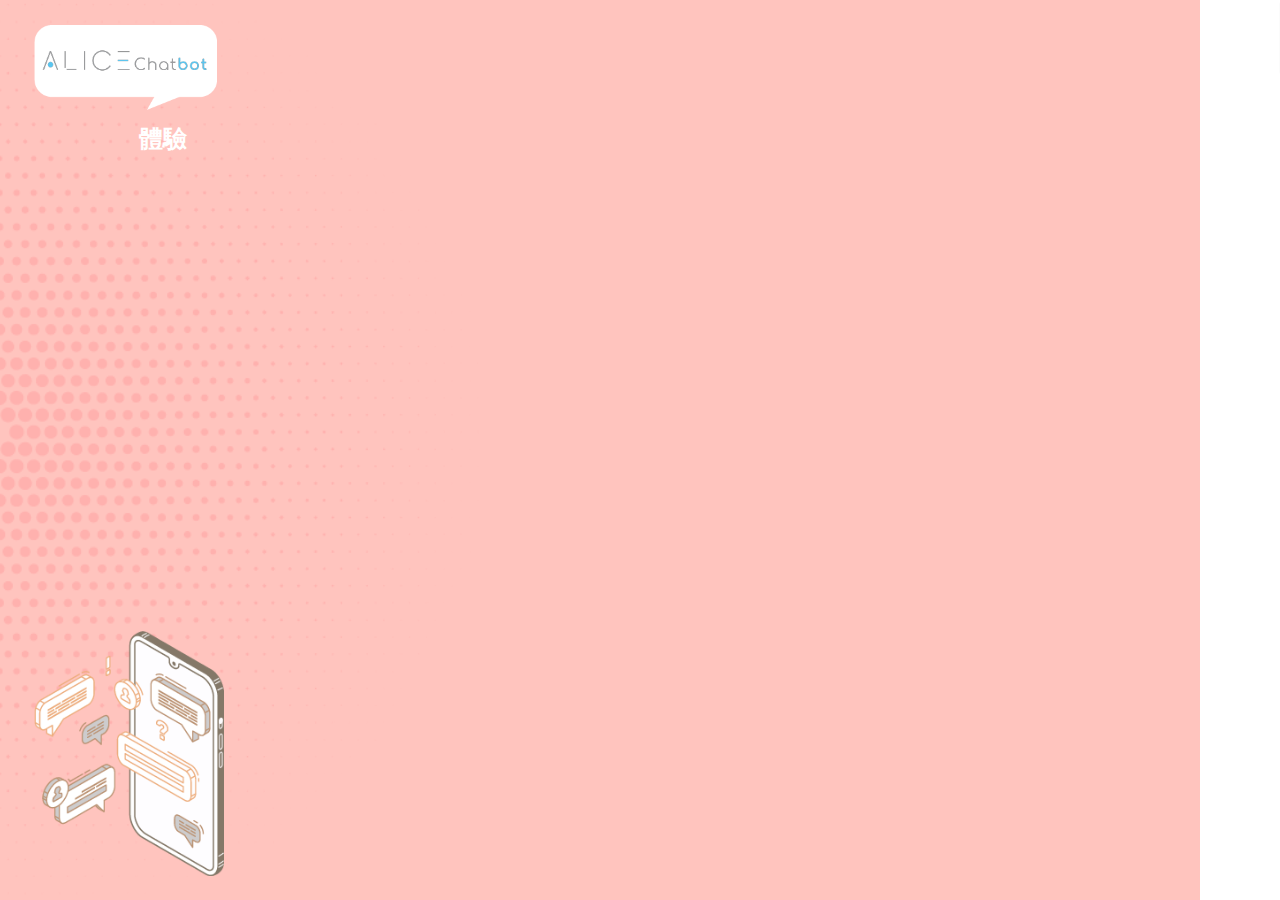
==== commit 987642d1: "fix rwd" ====
--- a/page.html
+++ b/page.html
@@ -27,18 +27,7 @@
             right: 85px !important;
             /* bottom: 190px !important; */
             height: 500px !important;
-        }
-
-        @media (max-width: 1199.98px) {
-            .fb_invisible_flow span iframe {
-                /* width: 300px !important; */
-            }
-        }
-
-        @media (max-width: 960.98px) {
-            .fb_invisible_flow span iframe {
-                /* width: 250px !important; */
-            }
+            width: 392px !important;
         }
 
         .animate__flash {
@@ -116,6 +105,9 @@
                                                         class="yt_loding_aside_title_img" src="./img/yt_logo.png"
                                                         alt=""></div>
                                                 <div class="yt_loding_aside_title_span">體驗</div>
+                                            </div>
+                                            <div class="loding_alice_youtube_pic">
+                                                <img src="./img/new_bg/alice_youtube_pic.png" alt="">
                                             </div>
                                         </div>
                                         <div class="yt_loding_peter_all">
@@ -400,6 +392,9 @@
                                             </div>
                                             <div class="fb_aside_title_span">體驗</div>
                                         </div>
+                                        <div class="loding_alice_facebook_pic">
+                                            <img src="./img/new_bg/alice_facebook_pic.png" alt="">
+                                        </div>
                                     </div>
                                     <div class="fb_loding_peter_all">
                                         <div class="fb_loding_peter_div">
--- a/css/page.css
+++ b/css/page.css
@@ -0,0 +1,163 @@
+@import "./common/fb.css";
+@import "./common/yt.css";
+@import "./common/layout/slider.css";
+@import "./common/layout/button.css";
+
+body {
+  margin: 0;
+  padding: 0;
+  box-sizing: border-box;
+  list-style: none;
+  color: #4F4F4F;
+  /* letter-spacing: 0.03em; */
+}
+
+::-webkit-scrollbar {
+  display: none;
+  /* Chrome Safari */
+}
+
+.page_flex {
+  display: flex;
+  overflow: hidden;
+}
+
+.slider_all {
+  display: flex;
+  transform: translateX(0%);
+  transition: transform 0.8s ease-in-out 0s;
+  /* width: 100%;
+    height: 100%;
+    background-image: url("img/Group1.png");
+    background-repeat: no-repeat;
+    background-size: 75%;
+    background-attachment: fixed;
+    background-position: top center;
+    background-size: cover;
+    position: relative; */
+}
+
+.page_both {
+  width: 100%;
+  height: 100vh;
+  background-image: url("../img/alice_youtube_taste.png");
+  background-repeat: no-repeat;
+  background-size: cover;
+  /* background-color: red; */
+}
+
+.yt_loding_bg {
+  width: calc(100vw - 80px);
+  height: 100vh;
+  background-color: #fff;
+  background-image: url("../img/new_bg/alice_youtube.png");
+  background-repeat: no-repeat;
+  background-size: cover;
+}
+
+.fb_loding_bg {
+  width: calc(100vw - 80px);
+  height: 100vh;
+  background-color: #fff;
+  background-image: url("../img/new_bg/alice_facebook.png");
+  background-repeat: no-repeat;
+  background-size: cover;
+  background-position: right;
+}
+
+.loding_peter_btn {
+  width: 180px;
+  height: 50px;
+  margin: 30px auto;
+  background: #FF8A7E;
+  border-radius: 50px;
+  font-weight: 700;
+  font-size: 24px;
+  line-height: 35px;
+  display: flex;
+  align-items: center;
+  justify-content: center;
+  letter-spacing: 0.03em;
+  color: #FFFFFF;
+  cursor: pointer;
+}
+
+.loding_peter_btn2 {
+  background: #93C3FC;
+  cursor: pointer;
+}
+
+.loding_tab_btn {
+  width: 300px;
+  height: 100px;
+  background: rgba(255, 255, 255, 0.6);
+  border-radius: 20px;
+  font-weight: 700;
+  font-size: 20px;
+  line-height: 29px;
+  align-items: center;
+  justify-content: center;
+  text-align: center;
+  letter-spacing: 0.03em;
+  color: #828282;
+  position: absolute;
+  display: none;
+  cursor: pointer;
+}
+
+.loding_tab_btn_yt {
+  bottom: 100px;
+  right: 80px;
+  cursor: pointer;
+}
+
+.loding_tab_btn_fb {
+  bottom: 100px;
+  left: 80px;
+  cursor: pointer;
+}
+
+.loding_tab_btn_img {
+  width: 30px;
+  height: 27.86px;
+  margin-left: 15px;
+  cursor: pointer;
+}
+
+.loding_tab_btn_img2 {
+  width: 30px;
+  height: 27.86px;
+  margin-right: 15px;
+  cursor: pointer;
+}
+
+.loding_tab_btn_img img {
+  width: 100%
+}
+
+.loding_tab_btn_img2 img {
+  width: 100%;
+  transform: rotate(180deg);
+}
+@media (max-width: 1440.98px) {
+  .loding_peter_btn {
+    width: 144px;
+    height: 40px;
+    margin: 35px auto;
+    font-size: 18px;
+  }
+}
+@media (max-width: 960.98px) {
+  .loding_peter_btn {
+    width: 120px;
+    height: 33.33px;
+    margin: 35px auto;
+    font-size: 16px;
+  }
+  .loding_tab_btn{
+    width: 240px;
+    height: 80px;
+    font-size: 16px;
+    border-radius: 15px;
+  }
+}